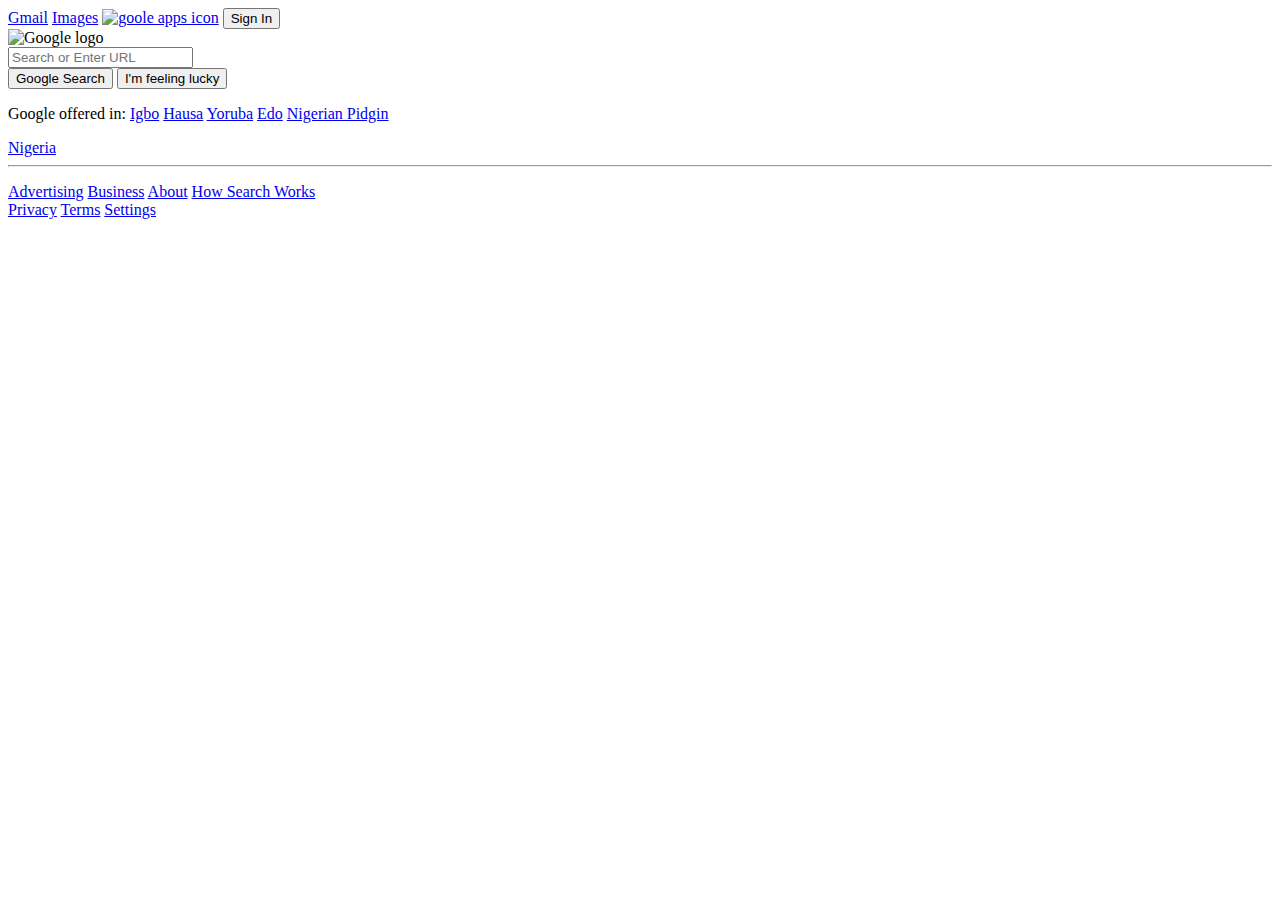
==== Index.html @ 95fbd4b9 "I made a few changes to the the footer and 'google apps' image of my google hompage and also made a " ====
<!DOCTYPE html>
<html>

<head>
    <link rel="stylesheet" type="text/css" href="style.css">
    <title>Google homepage</title>
</head>

<body>
    <div>
        <header class="header">
            <a href="#">Gmail</a>
            <a href="#">Images</a>
            <a href="#"><img src="pic.webp" alt="goole apps icon" id="img1"></a>
            <a href="#"><button class="btn3">Sign In</button></a>
        </header>
    </div>
    <div class="container">
        <div class="image-container">
            <img src="logo.png" alt="Google logo" id="img2">
        </div>
        <div class="input-container">
            <input type="text" placeholder="Search or Enter URL">
        </div>
        <div class="btn-container">
            <span><button class="btn1">Google Search</button></span>
            <span><button class="btn2">I'm feeling lucky</button></span>
        </div>
        <div class="txt">
            <p>
                Google offered in:
                <a href="#">Igbo</a>
                <a href="#">Hausa</a>
                <a href="#">Yoruba</a>
                <a href="#">Edo</a>
                <a href="#">Nigerian Pidgin</a>
            </p>
        </div>

    </div>
    <footer>
        <div class="footer">
            <div class="footer1">
                <a href="#">Nigeria</a>
            </div>
            <hr style="color: #f2f2f2;">
            <p>
                <div class=" footer4">
                    <a href="#">Advertising</a>
                    <a href="#">Business</a>
                    <a href="#">About</a>
                    <a href="#">How Search Works</a>
                </div>
                <div class="footer2">
                    <a href="#">Privacy</a>
                    <a href="#">Terms</a>
                    <a href="#">Settings</a>
                </div>
            </p>
        </div>
    </footer>



</body>

</html>
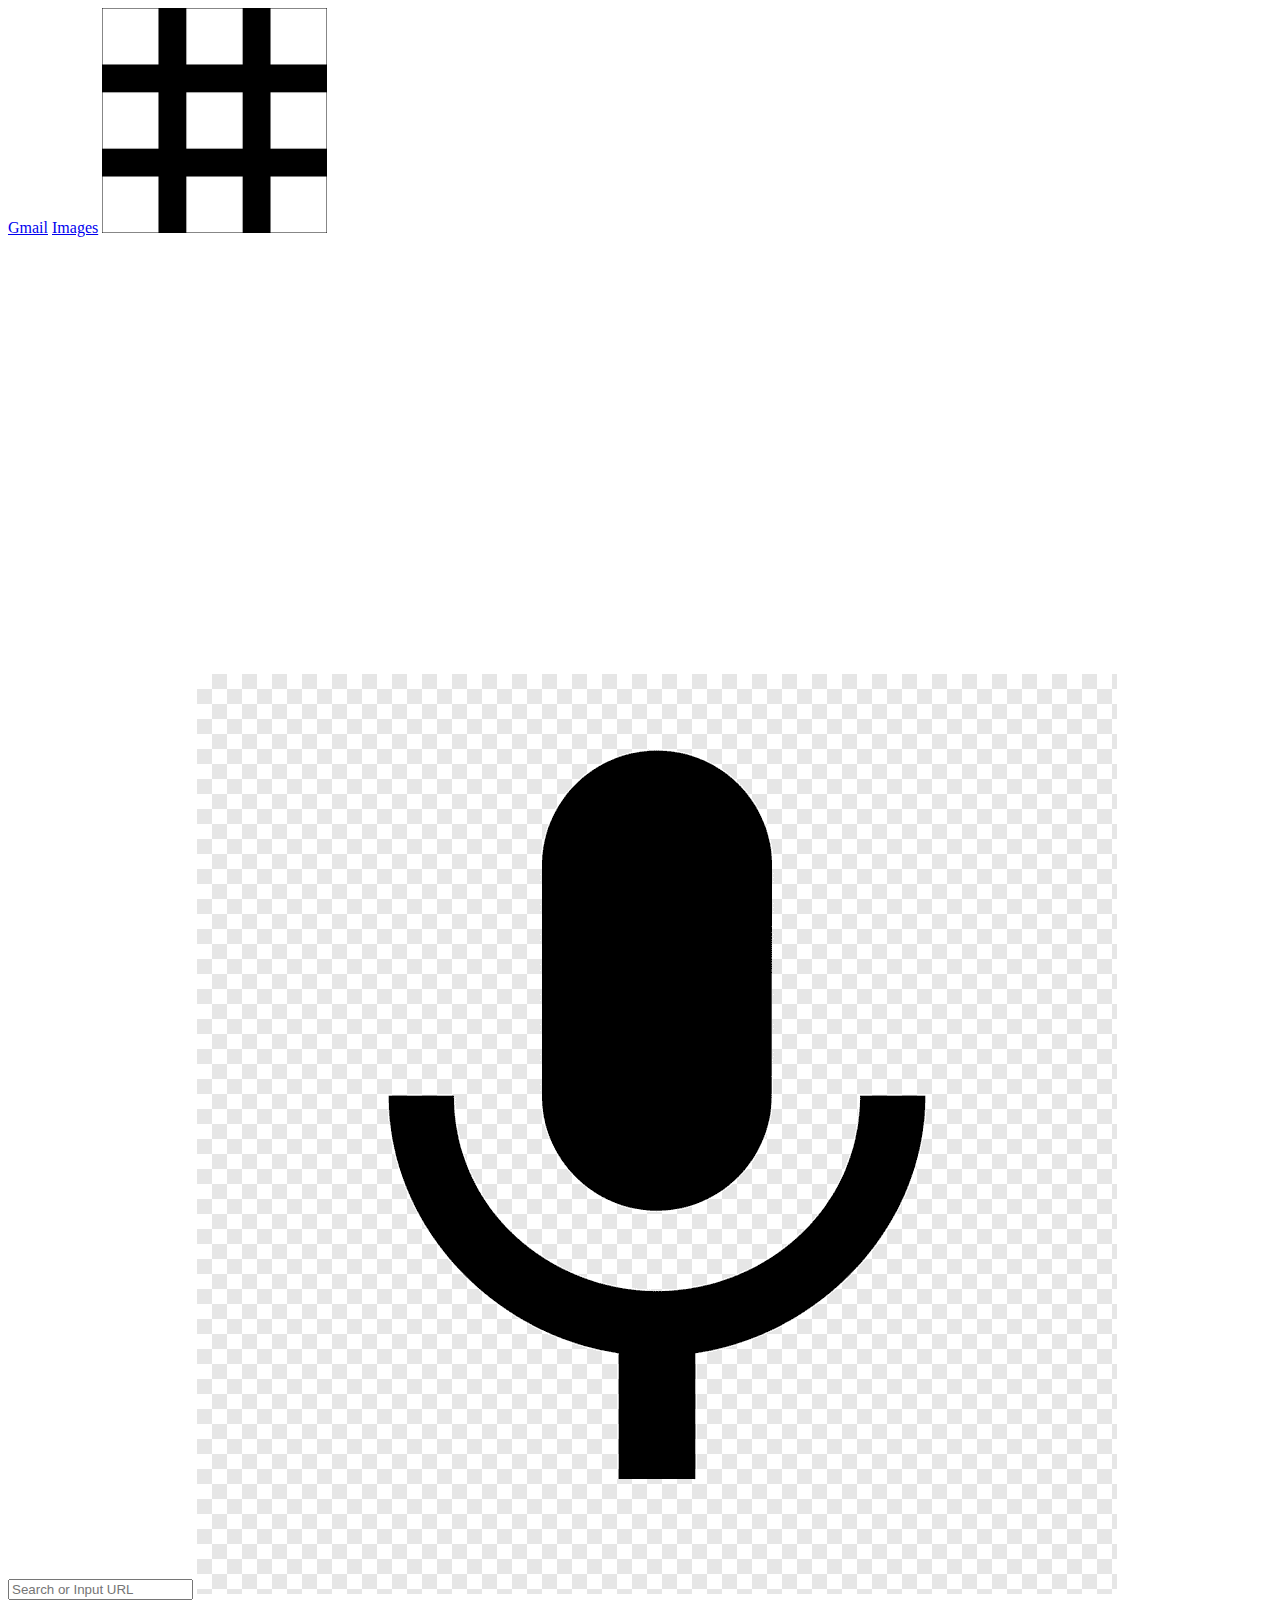
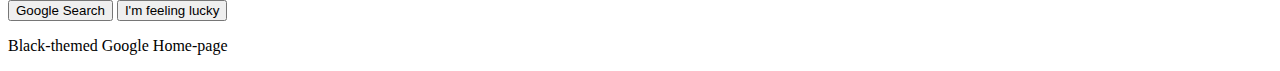
==== commit 1e2377d9: "I changed the google homepage theme to black..." ====
--- a/Index.html
+++ b/Index.html
@@ -2,66 +2,34 @@
 <html>
 
 <head>
+    <title>Google Home-page</title>
     <link rel="stylesheet" type="text/css" href="style.css">
-    <title>Google homepage</title>
 </head>
 
 <body>
-    <div>
-        <header class="header">
-            <a href="#">Gmail</a>
-            <a href="#">Images</a>
-            <a href="#"><img src="pic.webp" alt="goole apps icon" id="img1"></a>
-            <a href="#"><button class="btn3">Sign In</button></a>
-        </header>
-    </div>
-    <div class="container">
-        <div class="image-container">
-            <img src="logo.png" alt="Google logo" id="img2">
-        </div>
-        <div class="input-container">
-            <input type="text" placeholder="Search or Enter URL">
-        </div>
-        <div class="btn-container">
-            <span><button class="btn1">Google Search</button></span>
-            <span><button class="btn2">I'm feeling lucky</button></span>
-        </div>
-        <div class="txt">
-            <p>
-                Google offered in:
-                <a href="#">Igbo</a>
-                <a href="#">Hausa</a>
-                <a href="#">Yoruba</a>
-                <a href="#">Edo</a>
-                <a href="#">Nigerian Pidgin</a>
-            </p>
-        </div>
+
+    <div class="links">
+        <a href="#">Gmail</a>
+        <a href="#">Images</a>
+        <a href="#"><img src="images.png" class="img1" alt="google apps icon"></a>
 
     </div>
-    <footer>
-        <div class="footer">
-            <div class="footer1">
-                <a href="#">Nigeria</a>
+    <div class="body">
+        <div>
+            <div>
+                <img src="google-logo-white.png" class="img2" alt="Google Icon">
             </div>
-            <hr style="color: #f2f2f2;">
-            <p>
-                <div class=" footer4">
-                    <a href="#">Advertising</a>
-                    <a href="#">Business</a>
-                    <a href="#">About</a>
-                    <a href="#">How Search Works</a>
-                </div>
-                <div class="footer2">
-                    <a href="#">Privacy</a>
-                    <a href="#">Terms</a>
-                    <a href="#">Settings</a>
-                </div>
-            </p>
+            <input type="search" placeholder="Search or Input URL">
+            <a href="#"><img src="gmic.png" class="mic"></a>
         </div>
-    </footer>
-
-
-
+        <div class="btns">
+            <button class="btn">Google Search</button>
+            <button class="btn">I'm feeling lucky</button>
+        </div>
+    </div>
 </body>
+<footer>
+    <p>Black-themed Google Home-page</p>
+</footer>
 
 </html>